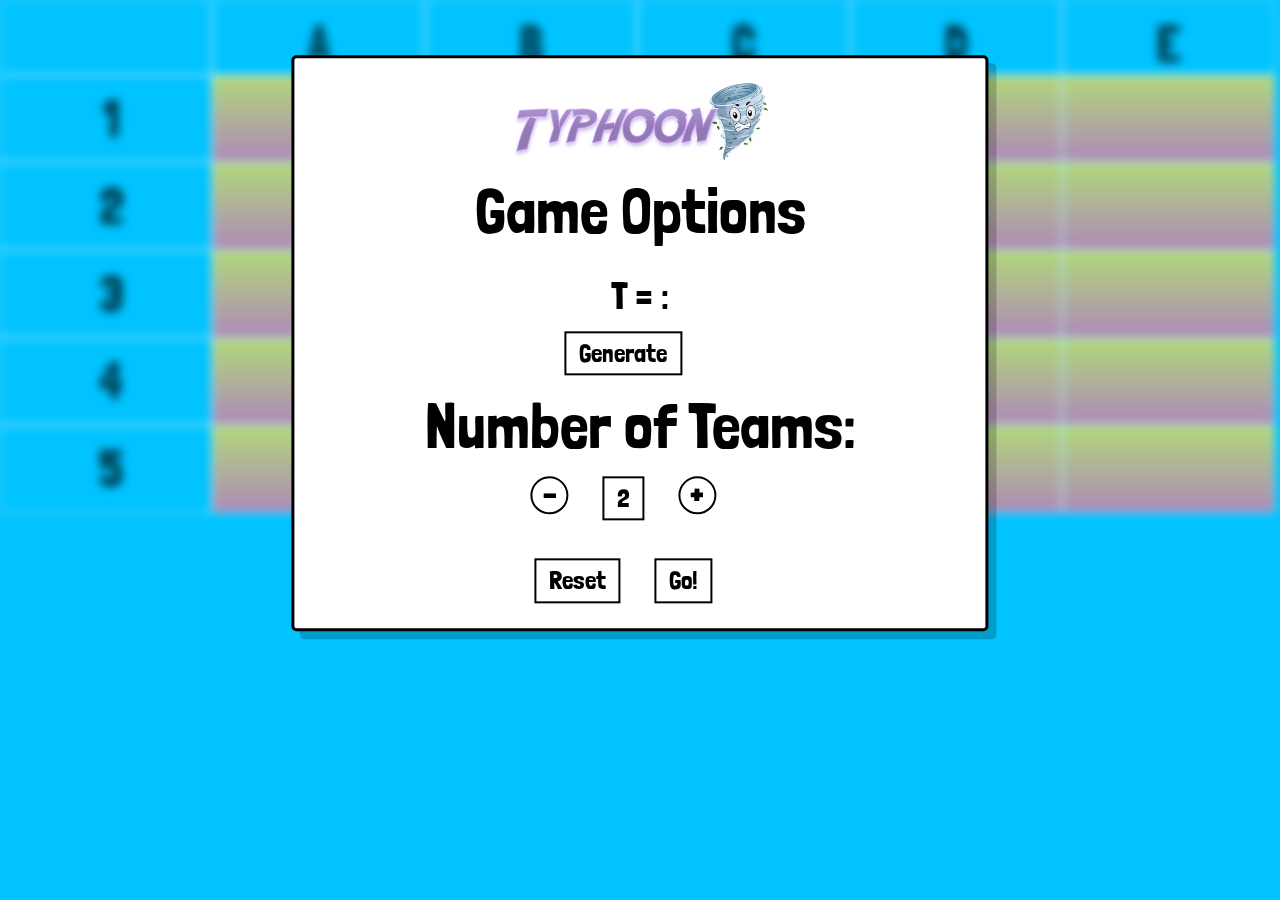
==== index.html @ 4bf2356b "Trigger" ====
<!DOCTYPE html>
<html lang="en">
  <head>
    <meta charset="UTF-8" />
    <meta name="viewport" content="width=device-width,  initial-scale=1.0" />
    <title>Typhoon</title>
    <link rel="stylesheet" type="text/css" href="styles/style2.css" />
      </head>
  <body>
    
    <!-- <div class="title"></div> -->
    <div class="Rtable Rtable--6cols" id='game'>
      <div class="Rtable-cell letters"></div>
      <div class="Rtable-cell letters">A</div>
      <div class="Rtable-cell letters">B</div>
      <div class="Rtable-cell letters">C</div>
      <div class="Rtable-cell letters">D</div>
      <div class="Rtable-cell letters">E</div>

      <div class="Rtable-cell numbers">1</div>
      <div class="Rtable-cell place" onclick="showPoints()"></div>
      <div class="Rtable-cell place" onclick="showPoints()"></div>
      <div class="Rtable-cell place" onclick="showPoints()"></div>
      <div class="Rtable-cell place" onclick="showPoints()"></div>
      <div class="Rtable-cell place" onclick="showPoints()"></div>

      <div class="Rtable-cell numbers">2</div>
      <div class="Rtable-cell place" onclick="showPoints()"></div>
      <div class="Rtable-cell place" onclick="showPoints()"></div>
      <div class="Rtable-cell place" onclick="showPoints()"></div>
      <div class="Rtable-cell place" onclick="showPoints()"></div>
      <div class="Rtable-cell place" onclick="showPoints()"></div>

      <div class="Rtable-cell numbers">3</div>
      <div class="Rtable-cell place" onclick="showPoints()"></div>
      <div class="Rtable-cell place" onclick="showPoints()"></div>
      <div class="Rtable-cell place" onclick="showPoints()"></div>
      <div class="Rtable-cell place" onclick="showPoints()"></div>
      <div class="Rtable-cell place" onclick="showPoints()"></div>

      <div class="Rtable-cell numbers">4</div>
      <div class="Rtable-cell place" onclick="showPoints()"></div>
      <div class="Rtable-cell place" onclick="showPoints()"></div>
      <div class="Rtable-cell place" onclick="showPoints()"></div>
      <div class="Rtable-cell place" onclick="showPoints()"></div>
      <div class="Rtable-cell place" onclick="showPoints()"></div>

      <div class="Rtable-cell numbers">5</div>
      <div class="Rtable-cell place" onclick="showPoints()"></div>
      <div class="Rtable-cell place" onclick="showPoints()"></div>
      <div class="Rtable-cell place" onclick="showPoints()"></div>
      <div class="Rtable-cell place" onclick="showPoints()"></div>
      <div class="Rtable-cell place" onclick="showPoints()"></div>

      <div id="teamsContainer">
        <button class="btn skipTurn" onclick="skipTurn()">Skip turn</button>
      </div>

    </>

  </div>
    <!-- TyphoonGif -->
    <div id="TyphoonGif"></div>

    <!-- Game options modal -->
<div class="modal" id="gameOptions">
      <img src="img/logo.png" alt="" class="logo" />
      <p class="message">Game Options</p>
      <p id="T">T = : </p>
      <div class="options">
        <button class="btn" onclick="generateT()">Generate</button>
      </div>
      <p class="message">Number of Teams:</p>
      <div class="options">
        <button class="btn round-corners minus" onclick="addOrRemoveTeam('remove')"></button>
        <button class="btn no-effects" id='numberOfTeams'>2</button>
        <button class="btn round-corners plus" onclick="addOrRemoveTeam('add')"></button>
      </div>
      <div class="options">
        <button class="btn" onclick="resetOptions()">Reset</button>
        <button class="btn" onclick="startGame()">Go!</button>
      </div>
    </div>
    <script src="script.js"></script>

  </body>
</html>
---- styles/style2.css ----
body,
html {
  font-family: "Londrina Solid";
  height: 50%;
  margin: 0 auto;
  position: relative;
  background: #00c3ff;
}

/*Title */
.title {
  height: 4vw;
  background-image: url("logo.png");
  background-position: center;
  background-repeat: no-repeat;
  background-size: contain;
}
/* Tables
================================== */
.Rtable {
  display: flex;
  flex-wrap: wrap;
  margin: 0 auto;
  padding: 0;
  position: absolute;
  z-index: 0;
  left: 0;
  right: 0;
  margin-left: auto;
  margin-right: auto;
  filter: blur(5px);
  opacity: 0.7;
  pointer-events: none;
  animation-duration: 1s;
}

/* Rtable unblur animation */
@keyframes unBlur {
  0% {
    filter: blur(5px);
    opacity: 0.7;
  }
  100% {
    filter: blur(0px);
    opacity: 1;
  }
}
.Rtable-cell {
  box-sizing: border-box;
  flex-wrap: nowrap;
  flex-grow: 0;
  padding: 1vw;
  overflow: hidden;
  list-style: none;
  border: solid 0.15vw #ffffff;
  /* border-image-source: linear-gradient(to right, #1cf7ff, #00c3ff); */
  font-size: 4vw;
}

/* Table column sizing
  ================================== */

.Rtable--6cols > .Rtable-cell {
  width: 16.6%;
}
/* Page styling
  ================================== */
@font-face {
  font-family: "Londrina Solid";
  src: url("../fonts/LondrinaSolid-Regular.ttf");
}

/* table heads */

div.numbers {
  padding-right: 0.2vw;
  text-align: center;
}

.letters {
  text-align: center;
  padding-bottom: 0;
}
/* Button styling */
.place {
  background-color: #fee140;
  background-image: linear-gradient(to bottom, #fee140 0%, #fa709a 100%);

  font-size: 0;
  font-weight: bolder;
  color: white;
  text-align: center;
}

.place:hover {
  background: linear-gradient(to bottom, #68f54c 5%, #61b350 100%);
  cursor: pointer;
  box-sizing: border-box;
}

.disabled {
  pointer-events: none;
  background-image: linear-gradient(to top, #fee140 0%, #fa709a 100%);
}

/* Teams */

#teamsContainer {
  position: relative;
  margin: auto;
}
.team {
  margin: 0 2vw 0 0;
  text-align: center;
  float: left;
}
.team h4 {
  font-size: 3vw;
  margin: 1vw auto 0 auto;
}

.points {
  font-size: 2vw;
  padding-bottom: 1vw;
}

.skipTurn {
  margin-top: 1vw;
}
/* Typhoon gif */

#TyphoonGif {
  position: relative;
  visibility: hidden;
  height: 49vw;
  margin: 0 auto;
  background-image: url("../img/typhoongif.gif");
  background-position: center;
  background-repeat: no-repeat;
  background-size: 100% 100%;
  z-index: 9999;
}

/* modal */

.logo {
  width: 40%;
  height: 40%;
}

.modal {
  position: absolute;
  left: 50%;
  top: 50%;
  transform: translate(-50%, -10%);
  width: 50vw;
  display: inline-flex;
  flex-direction: column;
  align-items: center;
  padding: 2vw 2vw;
  border: 3px solid black;
  border-radius: 5px;
  background: white;
  box-shadow: 8px 8px 0 rgba(0, 0, 0, 0.2);
  animation-name: bounceInDown;
  animation-duration: 1.5s;
}

@keyframes bounceInDown {
  0% {
    top: -500%;
  }
  70% {
    top: 50%;
  }
  85% {
    top: 45%;
  }
  100% {
    top: 50%;
  }
}

@keyframes disappear {
  0% {
    width: 50vw;
  }
  100% {
    width: 0;
  }
}

.message {
  font-size: 5vw;
  margin: 1vw 0;
}
.btn {
  color: inherit;
  font-family: inherit;
  font-size: 2vw;
  background: white;
  max-height: 5vw;
  padding: 0.4vw 1vw;
  border: 0.2vw solid black;
  margin-right: 2.6vw;
  box-shadow: 0 0 0 black;
  transition: all 0.2s;
  outline: none;
}

.btn:hover {
  box-shadow: 0.4vw 0.4vw 0 black;
  transform: translate(-0.4vw, -0.4vw);
}

.btn:active {
  box-shadow: 0 0 0 black;
  transform: translate(0, 0);
}

.btn.round-corners {
  border-radius: 50%;
  height: 3vw;
  width: 3vw;
  text-align: center;
  align-items: center;
  overflow: hidden;
}

.plus {
  background-image: url(../img/plus.svg);
  background-position: center;
  background-size: 1vw;
  background-repeat: no-repeat;
}

.minus {
  background-image: url(../img/minus.svg);
  background-position: center;
  background-size: 1vw;
  background-repeat: no-repeat;
}

.options {
  display: flex;
  flex-direction: row;
  justify-content: space-between;
}

#T {
  font-size: 3vw;
  margin: 1vw 0;
}

/* get extra space for the reset and go buttons */
div.options + div.options {
  margin-top: 3vw;
}

/* remove effects from number of teams */
.no-effects:hover {
  box-shadow: none;
  transform: translate(0, 0);
}

/* modal animation */
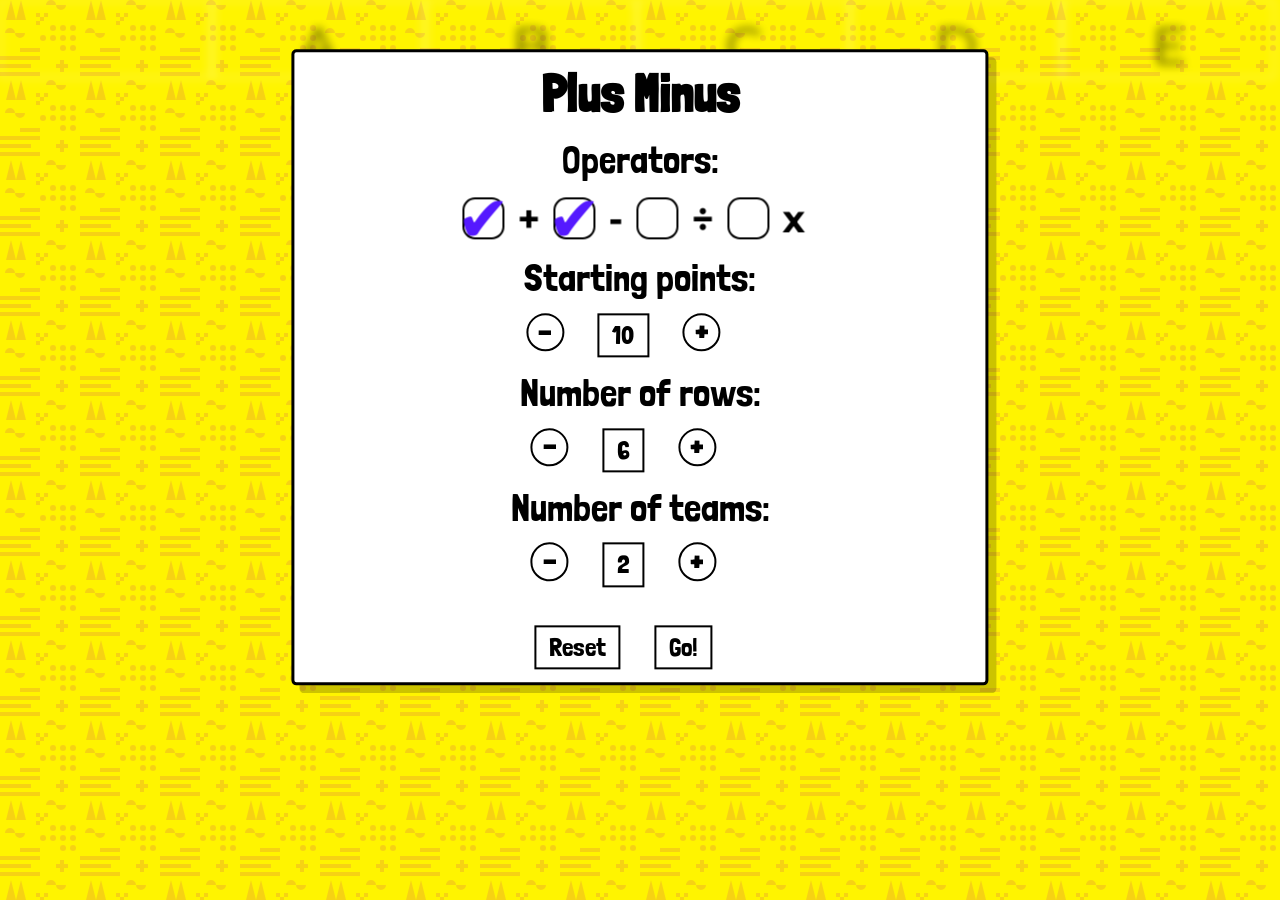
==== commit 5f1b7025: "finished" ====
--- a/index.html
+++ b/index.html
@@ -3,12 +3,12 @@
   <head>
     <meta charset="UTF-8" />
     <meta name="viewport" content="width=device-width,  initial-scale=1.0" />
-    <title>Typhoon</title>
+    <link href="https://fonts.googleapis.com/css2?family=Montserrat:wght@800&display=swap" rel="stylesheet">
+    <title>Plus Minus</title>
     <link rel="stylesheet" type="text/css" href="styles/style2.css" />
       </head>
   <body>
     
-    <!-- <div class="title"></div> -->
     <div class="Rtable Rtable--6cols" id='game'>
       <div class="Rtable-cell letters"></div>
       <div class="Rtable-cell letters">A</div>
@@ -17,41 +17,41 @@
       <div class="Rtable-cell letters">D</div>
       <div class="Rtable-cell letters">E</div>
 
-      <div class="Rtable-cell numbers">1</div>
-      <div class="Rtable-cell place" onclick="showPoints()"></div>
-      <div class="Rtable-cell place" onclick="showPoints()"></div>
-      <div class="Rtable-cell place" onclick="showPoints()"></div>
-      <div class="Rtable-cell place" onclick="showPoints()"></div>
-      <div class="Rtable-cell place" onclick="showPoints()"></div>
+   <!-- <div class="Rtable-cell numbers">1</div>
+      <div class="Rtable-cell place" data-row="1" onclick="showPoints()"></div>
+      <div class="Rtable-cell place" data-row="1" onclick="showPoints()"></div>
+      <div class="Rtable-cell place" data-row="1" onclick="showPoints()"></div>
+      <div class="Rtable-cell place" data-row="1" onclick="showPoints()"></div>
+      <div class="Rtable-cell place" data-row="1" onclick="showPoints()"></div>
 
       <div class="Rtable-cell numbers">2</div>
-      <div class="Rtable-cell place" onclick="showPoints()"></div>
-      <div class="Rtable-cell place" onclick="showPoints()"></div>
-      <div class="Rtable-cell place" onclick="showPoints()"></div>
-      <div class="Rtable-cell place" onclick="showPoints()"></div>
-      <div class="Rtable-cell place" onclick="showPoints()"></div>
+      <div class="Rtable-cell place" data-row="2" onclick="showPoints()"></div>
+      <div class="Rtable-cell place" data-row="2" onclick="showPoints()"></div>
+      <div class="Rtable-cell place" data-row="2" onclick="showPoints()"></div>
+      <div class="Rtable-cell place" data-row="2" onclick="showPoints()"></div>
+      <div class="Rtable-cell place" data-row="2" onclick="showPoints()"></div>
 
       <div class="Rtable-cell numbers">3</div>
-      <div class="Rtable-cell place" onclick="showPoints()"></div>
-      <div class="Rtable-cell place" onclick="showPoints()"></div>
-      <div class="Rtable-cell place" onclick="showPoints()"></div>
-      <div class="Rtable-cell place" onclick="showPoints()"></div>
-      <div class="Rtable-cell place" onclick="showPoints()"></div>
+      <div class="Rtable-cell place" data-row="3" onclick="showPoints()"></div>
+      <div class="Rtable-cell place" data-row="3" onclick="showPoints()"></div>
+      <div class="Rtable-cell place" data-row="3" onclick="showPoints()"></div>
+      <div class="Rtable-cell place" data-row="3" onclick="showPoints()"></div>
+      <div class="Rtable-cell place" data-row="3" onclick="showPoints()"></div>
 
       <div class="Rtable-cell numbers">4</div>
-      <div class="Rtable-cell place" onclick="showPoints()"></div>
-      <div class="Rtable-cell place" onclick="showPoints()"></div>
-      <div class="Rtable-cell place" onclick="showPoints()"></div>
-      <div class="Rtable-cell place" onclick="showPoints()"></div>
-      <div class="Rtable-cell place" onclick="showPoints()"></div>
+      <div class="Rtable-cell place" data-row="4" onclick="showPoints()"></div>
+      <div class="Rtable-cell place" data-row="4" onclick="showPoints()"></div>
+      <div class="Rtable-cell place" data-row="4" onclick="showPoints()"></div>
+      <div class="Rtable-cell place" data-row="4" onclick="showPoints()"></div>
+      <div class="Rtable-cell place" data-row="4" onclick="showPoints()"></div>
 
       <div class="Rtable-cell numbers">5</div>
-      <div class="Rtable-cell place" onclick="showPoints()"></div>
-      <div class="Rtable-cell place" onclick="showPoints()"></div>
-      <div class="Rtable-cell place" onclick="showPoints()"></div>
-      <div class="Rtable-cell place" onclick="showPoints()"></div>
-      <div class="Rtable-cell place" onclick="showPoints()"></div>
-
+      <div class="Rtable-cell place" data-row="5" onclick="showPoints()"></div>
+      <div class="Rtable-cell place" data-row="5" onclick="showPoints()"></div>
+      <div class="Rtable-cell place" data-row="5" onclick="showPoints()"></div>
+      <div class="Rtable-cell place" data-row="5" onclick="showPoints()"></div>
+      <div class="Rtable-cell place" data-row="5" onclick="showPoints()"></div> 
+ -->
       <div id="teamsContainer">
         <button class="btn skipTurn" onclick="skipTurn()">Skip turn</button>
       </div>
@@ -59,28 +59,58 @@
     </>
 
   </div>
-    <!-- TyphoonGif -->
-    <div id="TyphoonGif"></div>
-
+    
     <!-- Game options modal -->
 <div class="modal" id="gameOptions">
-      <img src="img/logo.png" alt="" class="logo" />
-      <p class="message">Game Options</p>
-      <p id="T">T = : </p>
+  <h1 class="logo">Plus Minus</h1>
+  <p class="message">Operators:</p>
+  <div class="operator-container">
+  <div class="checkbox-container">
+    <input type="checkbox" id="plus-checkbox" checked>
+    <label class="hvr-pulse-grow" for="plus-checkbox"><h1 class="operator-label">+</h1></label>
+  </div>
+    
+  <div class="checkbox-container">
+    <input  type="checkbox" id="minus-checkbox" checked>
+    <label class="hvr-pulse-grow" for="minus-checkbox"><h1 class="operator-label">-</h1></label>
+  </div>
+
+  <div class="checkbox-container">
+    <input class="hvr-pulse-grow" type="checkbox" id="division-checkbox">
+    <label class="hvr-pulse-grow" for="division-checkbox"><h1 class="operator-label">&#247;</h1></label>
+  </div>
+    
+  <div class="checkbox-container">
+    <input  type="checkbox" id="multiply-checkbox">
+    <label class="hvr-pulse-grow" for="multiply-checkbox"><h1 class="operator-label">x</h1></label>
+  </div>
+</div>
+
+<p class="message">Starting points:</p>
+<div class="options">
+  <button class="btn round-corners minus" onclick="addOrRemove('remove', 'startingPoints')"></button>
+  <button class="btn no-effects" id='startingPoints'>10</button>
+  <button class="btn round-corners plus" onclick="addOrRemove('add','startingPoints' )"></button>
+</div>
+  
+<p class="message">Number of rows:</p>
+<div class="options">
+  <button class="btn round-corners minus" onclick="addOrRemove('remove', 'numberOfRows')"></button>
+  <button class="btn no-effects" id='numberOfRows'>6</button>
+  <button class="btn round-corners plus" onclick="addOrRemove('add','numberOfRows' )"></button>
+</div>
+      <p class="message">Number of teams:</p>
       <div class="options">
-        <button class="btn" onclick="generateT()">Generate</button>
-      </div>
-      <p class="message">Number of Teams:</p>
-      <div class="options">
-        <button class="btn round-corners minus" onclick="addOrRemoveTeam('remove')"></button>
+        <button class="btn round-corners minus" onclick="addOrRemove('remove', 'numberOfTeams')"></button>
         <button class="btn no-effects" id='numberOfTeams'>2</button>
-        <button class="btn round-corners plus" onclick="addOrRemoveTeam('add')"></button>
+        <button class="btn round-corners plus" onclick="addOrRemove('add', 'numberOfTeams')"></button>
       </div>
       <div class="options">
         <button class="btn" onclick="resetOptions()">Reset</button>
         <button class="btn" onclick="startGame()">Go!</button>
       </div>
     </div>
+    
     <script src="script.js"></script>
 
   </body>
--- a/styles/style2.css
+++ b/styles/style2.css
@@ -1,10 +1,21 @@
+@import url("https://fonts.googleapis.com/css2?family=Montserrat:wght@800&display=swap");
+
+:root {
+  --red: #fc564d;
+  --blue: #5519ff;
+  --yellow: #fff400;
+  --orange: #e8a132;
+  --purple: #d90968;
+  --green: #99c90b;
+}
 body,
 html {
   font-family: "Londrina Solid";
   height: 50%;
   margin: 0 auto;
   position: relative;
-  background: #00c3ff;
+  background-color: #fff400;
+  background-image: url("data:image/svg+xml,%3Csvg xmlns='http://www.w3.org/2000/svg' width='80' height='80' viewBox='0 0 80 80'%3E%3Cg fill='%23e8a132' fill-opacity='0.4'%3E%3Cpath fill-rule='evenodd' d='M11 0l5 20H6l5-20zm42 31a3 3 0 1 0 0-6 3 3 0 0 0 0 6zM0 72h40v4H0v-4zm0-8h31v4H0v-4zm20-16h20v4H20v-4zM0 56h40v4H0v-4zm63-25a3 3 0 1 0 0-6 3 3 0 0 0 0 6zm10 0a3 3 0 1 0 0-6 3 3 0 0 0 0 6zM53 41a3 3 0 1 0 0-6 3 3 0 0 0 0 6zm10 0a3 3 0 1 0 0-6 3 3 0 0 0 0 6zm10 0a3 3 0 1 0 0-6 3 3 0 0 0 0 6zm-30 0a3 3 0 1 0 0-6 3 3 0 0 0 0 6zm-28-8a5 5 0 0 0-10 0h10zm10 0a5 5 0 0 1-10 0h10zM56 5a5 5 0 0 0-10 0h10zm10 0a5 5 0 0 1-10 0h10zm-3 46a3 3 0 1 0 0-6 3 3 0 0 0 0 6zm10 0a3 3 0 1 0 0-6 3 3 0 0 0 0 6zM21 0l5 20H16l5-20zm43 64v-4h-4v4h-4v4h4v4h4v-4h4v-4h-4zM36 13h4v4h-4v-4zm4 4h4v4h-4v-4zm-4 4h4v4h-4v-4zm8-8h4v4h-4v-4z'/%3E%3C/g%3E%3C/svg%3E");
 }
 
 /*Title */
@@ -55,6 +66,7 @@
   border: solid 0.15vw #ffffff;
   /* border-image-source: linear-gradient(to right, #1cf7ff, #00c3ff); */
   font-size: 4vw;
+  font-family: "Montserrat", sans-serif;
 }
 
 /* Table column sizing
@@ -83,8 +95,8 @@
 }
 /* Button styling */
 .place {
-  background-color: #fee140;
-  background-image: linear-gradient(to bottom, #fee140 0%, #fa709a 100%);
+  background-color: var(--orange);
+  background-image: linear-gradient(to top, var(--orange) 0%, var(--red) 100%);
 
   font-size: 0;
   font-weight: bolder;
@@ -93,14 +105,18 @@
 }
 
 .place:hover {
-  background: linear-gradient(to bottom, #68f54c 5%, #61b350 100%);
+  background: linear-gradient(to bottom, var(--green) 5%, #61b350 100%);
   cursor: pointer;
   box-sizing: border-box;
 }
 
 .disabled {
   pointer-events: none;
-  background-image: linear-gradient(to top, #fee140 0%, #fa709a 100%);
+  background-image: linear-gradient(
+    to bottom,
+    var(--purple) 0%,
+    var(--red) 100%
+  );
 }
 
 /* Teams */
@@ -144,8 +160,8 @@
 /* modal */
 
 .logo {
-  width: 40%;
-  height: 40%;
+  font-size: 4vw;
+  margin: 0;
 }
 
 .modal {
@@ -154,10 +170,11 @@
   top: 50%;
   transform: translate(-50%, -10%);
   width: 50vw;
+  max-height: 90vw;
   display: inline-flex;
   flex-direction: column;
   align-items: center;
-  padding: 2vw 2vw;
+  padding: 1vw 2vw;
   border: 3px solid black;
   border-radius: 5px;
   background: white;
@@ -190,8 +207,160 @@
   }
 }
 
+/* operator checkbox */
+
+.operator-container {
+  display: felx;
+  flex-wrap: wrap;
+  margin-bottom: -2vw;
+  margin-top: -2vw;
+}
+.checkbox-container {
+  display: flex;
+  float: left;
+}
+
+.checkbox-container label {
+  cursor: pointer;
+  display: flex;
+  justify-content: center;
+  align-items: center;
+}
+
+h1.operator-label {
+  display: flex;
+  font-family: "Montserrat", sans-serif;
+  padding: 0 1vw;
+  font-size: 3vw;
+}
+
+.checkbox-container input[type="checkbox"] {
+  cursor: pointer;
+  opacity: 0;
+  position: absolute;
+}
+
+.checkbox-container label::before {
+  content: "";
+  width: 1vw;
+  height: 1vw;
+  padding: 1vw 1vw;
+  border: 0.2vw solid black;
+  border-radius: 30%;
+}
+
+.checkbox-container label:hover::before,
+.checkbox-container input[type="checkbox"]:hover + label::before {
+}
+
+.checkbox-container input[type="checkbox"]:focus + label::before {
+  border-color: var(--red);
+}
+
+.checkbox-container input[type="checkbox"]:disabled + label,
+.checkbox-container input[type="checkbox"]:disabled {
+  color: #aaa;
+  cursor: default;
+}
+
+.checkbox-container input[type="checkbox"]:checked + label::before {
+  content: "\002714";
+  font-size: 5vw;
+  display: flex;
+  justify-content: center;
+  align-items: center;
+  color: var(--blue);
+  animation-name: popIn;
+  animation-duration: 1s;
+}
+
+.checkbox-container input[type="checkbox"]:disabled + label::before {
+  background-color: #ccc;
+  border-color: #999;
+}
+
+/* hover animations */
+
+/* Pulse Grow */
+@-webkit-keyframes hvr-pulse-grow {
+  to {
+    -webkit-transform: scale(1.1);
+    transform: scale(1.1);
+  }
+}
+@keyframes hvr-pulse-grow {
+  to {
+    -webkit-transform: scale(1.1);
+    transform: scale(1.1);
+  }
+}
+.hvr-pulse-grow {
+  display: inline-block;
+  vertical-align: middle;
+  -webkit-transform: perspective(1px) translateZ(0);
+  transform: perspective(1px) translateZ(0);
+  box-shadow: 0 0 1px rgba(0, 0, 0, 0);
+}
+.hvr-pulse-grow:hover,
+.hvr-pulse-grow:focus,
+.hvr-pulse-grow:active {
+  -webkit-animation-name: hvr-pulse-grow;
+  animation-name: hvr-pulse-grow;
+  -webkit-animation-duration: 0.3s;
+  animation-duration: 0.3s;
+  -webkit-animation-timing-function: linear;
+  animation-timing-function: linear;
+  -webkit-animation-iteration-count: infinite;
+  animation-iteration-count: infinite;
+  -webkit-animation-direction: alternate;
+  animation-direction: alternate;
+}
+
+/* popIn */
+
+@keyframes popIn {
+  0% {
+    -webkit-transform: scale3d(0, 0, 0);
+    transform: scale3d(0, 0, 0);
+    opacity: 0;
+  }
+  20% {
+    opacity: 1;
+  }
+  40% {
+    -webkit-animation-timing-function: cubic-bezier(0.47, 0, 0.745, 0.715);
+    animation-timing-function: cubic-bezier(0.47, 0, 0.745, 0.715);
+    -webkit-transform: scale3d(1.08, 1.08, 1.08);
+    transform: scale3d(1.08, 1.08, 1.08);
+  }
+  60% {
+    -webkit-animation-timing-function: cubic-bezier(0.42, 0, 0.58, 1);
+    animation-timing-function: cubic-bezier(0.42, 0, 0.58, 1);
+    -webkit-transform: scale3d(1, 1, 1);
+    transform: scale3d(1, 1, 1);
+  }
+  80% {
+    -webkit-animation-timing-function: cubic-bezier(0.42, 0, 0.58, 1);
+    animation-timing-function: cubic-bezier(0.42, 0, 0.58, 1);
+    -webkit-transform: scale3d(1.03, 1.03, 1.03);
+    transform: scale3d(1.03, 1.03, 1.03);
+  }
+  100% {
+    -webkit-animation-timing-function: cubic-bezier(0.25, 0.46, 0.45, 0.94);
+    animation-timing-function: cubic-bezier(0.25, 0.46, 0.45, 0.94);
+    -webkit-transform: scale3d(1, 1, 1);
+    transform: scale3d(1, 1, 1);
+  }
+}
+.popInLeft {
+  -webkit-animation-name: popInLeft;
+  animation-name: popInLeft;
+  -webkit-animation-duration: 1s;
+  animation-duration: 1s;
+}
+
 .message {
-  font-size: 5vw;
+  font-size: 3vw;
   margin: 1vw 0;
 }
 .btn {
@@ -247,11 +416,6 @@
   justify-content: space-between;
 }
 
-#T {
-  font-size: 3vw;
-  margin: 1vw 0;
-}
-
 /* get extra space for the reset and go buttons */
 div.options + div.options {
   margin-top: 3vw;
